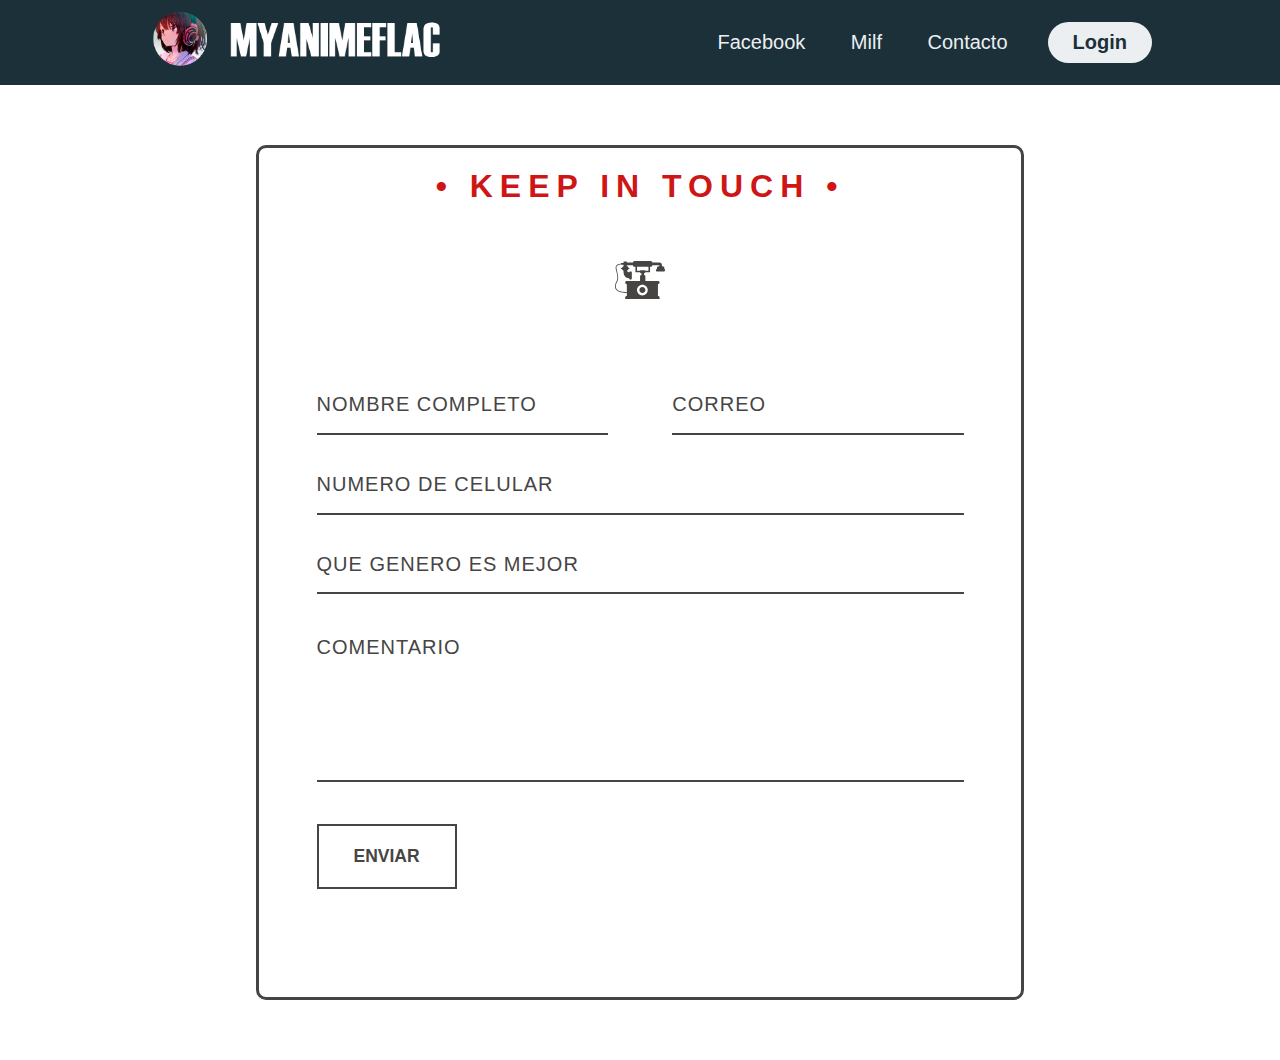
==== contacto.html @ 1238bee3 "Contacto" ====
<!DOCTYPE html>
<html lang="en">
<head>
    <meta charset="UTF-8">
    <meta http-equiv="X-UA-Compatible" content="IE=edge">
    <meta name="viewport" content="width=device-width, initial-scale=1.0">
    <title>God</title>
    <link rel="stylesheet" href="styles.css">
    <script src="script.js" defer></script>
    <link rel="stylesheet" href="https://cdnjs.cloudflare.com/ajax/libs/font-awesome/6.3.0/css/all.min.css">
</head>
<body>

    <!-- Contenedor de la barra de navegación -->
    <div class="navbar-container">
        <header class="header">
            <div class="logo">
                <!-- Enlace al inicio usando el logo -->
                <a href="index.html">
                    <img src="img/logo.png" alt="Logo de tu marca">
                </a>
            </div>
            
            <nav>
                <ul class="nav-links">
                    <li><a href="https://www.facebook.com/AnimeYosai" target="_blank">Facebook</a></li>
                    <li><a href="milf.html">Milf</a></li>
                    <li><a href="contacto.html">Contacto</a></li>
                </ul>
            </nav>
            <a class="btn" href="#"><button>Login</button></a>
            <a onclick="openNav()" class="menu" href="#"><button>Menu</button></a>
        </header>

        <div id="container">
  <h1>&bull; Keep in Touch &bull;</h1>
  <div class="icon_wrapper">
    <svg class="icon" viewBox="0 0 145.192 145.192">
      <path d="M126.82,32.694c-2.804,0-5.08,2.273-5.08,5.075v2.721c-1.462,0-2.646,1.185-2.646,2.647v1.995    c0,1.585,1.286,2.873,2.874,2.873h20.577c1.462,0,2.646-1.185,2.646-2.647v-3.041c0-1.009-0.816-1.825-1.823-1.825v-2.722    c0-2.802-2.276-5.075-5.079-5.075h-1.985v-3.829c0-3.816-3.095-6.912-6.913-6.912h-0.589h-20.45c0-2.67-2.164-4.835-4.833-4.835    H56.843c-2.67,0-4.835,2.165-4.835,4.835H34.356v-3.384h-9.563v3.384v1.178h-7.061v1.416c-2.67,0.27-10.17,1.424-13.882,5.972    c-1.773,2.17-2.44,4.791-1.983,7.793c0.463,3.043,1.271,6.346,2.128,9.841c2.354,9.616,5.024,20.515,0.549,28.077    C2.647,79.44-3.125,90.589,2.201,99.547c4.123,6.935,13.701,10.44,28.5,10.44c1.186,0,2.405-0.023,3.658-0.068v9.028h-0.296    c-2.516,0-4.558,2.039-4.558,4.558v4.566h100.04v-4.564c0-2.519-2.039-4.558-4.558-4.558h-0.297V84.631h0.297    c2.519,0,4.558-2.037,4.558-4.556v-0.009c0-2.516-2.039-4.556-4.556-4.556l-36.786-0.009V61.973c0-2.193-1.777-3.971-3.972-3.971    v-4.711h0.456c1.629,0,2.952-1.32,2.952-2.949h14.227V34.459h1.658c2.672,0,4.834-2.165,4.834-4.834h20.45v3.069H126.82z     M34.06,75.511c-2.518,0-4.558,2.04-4.558,4.556v0.009c0,2.519,2.042,4.556,4.558,4.556h0.296v24.12l-0.042-1.168    c-15.994,0.574-26.122-2.523-30.106-9.229C-0.464,90.5,4.822,80.347,6.55,77.423c4.964-8.382,2.173-19.774-0.29-29.825    c-0.843-3.442-1.639-6.696-2.088-9.638c-0.354-2.35,0.129-4.3,1.484-5.958c3.029-3.714,9.509-4.805,12.076-5.1v1.233h7.061v1.49    v2.684c-2.403,1.114-4.153,2.997-4.676,5.237H18.15c-0.584,0-1.056,0.474-1.056,1.056v0.83c0,0.584,0.475,1.056,1.056,1.056h1.984    c0.561,2.18,2.304,3.999,4.658,5.092v0.029c0,0-2.282,20.823,16.479,22.099v1.102c0,1.177,0.955,2.133,2.133,2.133h3.297    c1.178,0,2.133-0.956,2.133-2.133V50.135c0-1.177-0.955-2.132-2.133-2.132h-3.297c-1.178,0-2.133,0.955-2.133,2.132    c-1.575-0.235-5.532-1.17-6.635-4.547c2.36-1.092,4.109-2.913,4.669-5.097h1.308c0.722,0,1.309-0.584,1.309-1.308v-0.578    c0-0.584-0.475-1.056-1.056-1.056h-1.539c-0.542-2.332-2.416-4.271-4.968-5.363v-2.559h17.651c0,2.67,2.166,4.835,4.836,4.835 h2.392v15.88h13.639c0,1.629,1.321,2.949,2.951,2.949h0.899v4.711c-2.194,0-3.972,1.778-3.972,3.971v13.529L34.06,75.511z     M95.188,101.78c0,8.655-7.012,15.665-15.664,15.665c-8.653,0-15.667-7.01-15.667-15.665c0-8.647,7.014-15.664,15.667-15.664    C88.177,86.116,95.188,93.132,95.188,101.78z M97.189,45.669h-9.556c0-0.896-0.726-1.62-1.619-1.62H74.494    c-0.896,0-1.621,0.727-1.621,1.62h-8.967v-11.21h33.283V45.669z"></path>
      <path d="M70.865,101.78c0,4.774,3.886,8.657,8.66,8.657c4.774,0,8.657-3.883,8.657-8.657c0-4.773-3.883-8.656-8.657-8.656    C74.751,93.124,70.865,97.006,70.865,101.78z"></path>
    </svg>
  </div>
  <form action="#" method="post" id="contact_form">
    <div class="name">
      <label for="name"></label>
      <input type="text" placeholder="Nombre Completo" name="name" id="name_input" required>
    </div>
    <div class="email">
      <label for="email"></label>
      <input type="email" placeholder="Correo" name="email" id="email_input" required>
    </div>
    <div class="telephone">
      <label for="name"></label>
      <input type="text" placeholder="Numero de celular" name="telephone" id="telephone_input" required>
    </div>
    <div class="subject">
      <label for="subject"></label>
      <select placeholder="Subject line" name="pasa pack" id="subject_input" required>
        <option disabled hidden selected>Que genero es mejor</option>
        <option>Yaoi</option>
        <option>Yuri</option>
        <option>Furro</option>
      </select>
    </div>
    <div class="message">
      <label for="message"></label>
      <textarea name="message" placeholder="Comentario" id="message_input" cols="30" rows="5" required></textarea>
    </div>
    <div class="submit">
      <input type="submit" value="Enviar" id="form_button" />
    </div>
  </form><!-- // End form -->
</div><!-- // End #container -->
    </div>
---- styles.css ----
*{
    box-sizing: border-box;
    margin: 0;
    padding: 0;
    font-family: 'Nunito', sans-serif;
    font-size: 20px;
}

body{


    align-items: center;
    justify-content: center;
    min-height: 100vh;
    background-image: url('img/fondo.jpg');
    background-size: cover; 
    color: #000000;
      
}

.header{
    background-color: #1b3039;
    display: flex;
    justify-content: flex-end;
    align-items: center;
    height: 85px;
    padding: 5px 10%;
}

.header .logo{
    cursor: pointer;
    margin-right: auto;
}

.header .logo img{
    height: 70px;
    width: auto;
    transition: all 0.3s;
}

.header .logo img:hover{
    transform: scale(1.2);
}

.header .nav-links{
    list-style: none;
}

.header .nav-links li{
    display: inline-block;
    padding: 0 20px;    
}

.header .nav-links li:hover,
/**/.overlay a:hover{
    transform: scale(1.1);
}

.header .nav-links a{
    font-size: 700;
    color: #eceff1; 
}

.header .nav-links a:hover{
    color: #ffbc0e;
}

/**/.menu {
    display:none;
}

.header .btn button,
/**/.header .menu button{
    margin-left: 20px;
    font-weight: 700;
    color: #1b3039;
    padding: 9px 25px;
    background: #eceff1;
    border: none;
    border-radius: 50px;
    cursor: pointer;
    transition: all 0.3s ease 0s;
}

.header .btn button:hover,
/**/.header .menu button:hover{
    background-color: #e2f1f8;
    color: #ffbc0e;
    transform: scale(1.1);
}


/**/@media screen and (max-width: 800px){
    .nav-links, .btn {
        display: none;
    }
    .menu {
        display: inherit;
    }
}

.product {
    border: 1px solid #ddd;
    padding: 10px;
    margin: 10px;
    border-radius: 8px;
    background-color: #fff;
    text-align: center;
}

/*Nav Mobile*/

.header a{
    text-decoration: none;  
    /*borramos el que teniamos en .header .nav-links a*/ 
}

.header .overlay {
    height: 100%;
    width: 0;
    position: fixed;
    z-index: 1;
    left: 0;
    top: 0;
    background-color: rgba(33, 49, 63, .95);
    overflow: hidden;
    transition: all 0.3s ease 0s;
}

.header .overlay .overlay-content{
    display: flex;
    height: 100%;
    flex-direction: column;
    align-items: center;
    justify-content: center;    
}

.header .overlay a{
    padding: 15px;
    font-size: 36px;
    display: block;
    transition: all 0.3s ease 0s;
    font-weight: 700;
    color: #eceff1;
}

.header .overlay a:hover, 
.header .overlay a:focus{
    color: #ffbc0e;
}

.header .overlay .close{
    position: absolute;
    top: 20px;
    right: 45px;
    font-size: 65px;
}



@media screen and (max-height:450px) {
    .header .overlay a{
        font-size: 20px;
    }
    .header .overlay .close{
        font-size: 40px;
        top: 15px;
        right: 35px;
    }
}

.product-container {
    display: flex;
    justify-content: space-around;
    flex-wrap: wrap;
    margin-top: 20px;
  }
  
  .product {
    flex: 1 1 calc(15.33% - 10px);
    max-width: calc(15.33% - 10px);
    box-sizing: border-box;
    border: 1px solid #ddd;
    padding: 10px;
    margin: 5px;
    border-radius: 8px;
    background-color: #fff;
    text-align: center;
  }

.product img {
    max-width: 100%;
    border-radius: 8px;
}

.product button {
    background-color: #4CAF50;
    color: white;
    border: none;
    padding: 10px 20px;
    text-align: center;
    text-decoration: none;
    display: inline-block;
    font-size: 16px;
    margin: 4px 2px;
    cursor: pointer;
    transition: background-color 0.3s;
}

.product button:hover {
    background-color: #45a049;
} 

.wrapper {
    
    height: 100%;
    border-radius: 0%;
    object-fit: cover;
    max-width: 1100px;
    width: 100%;
    position: relative;
    margin: 0 auto; 
    
  
    margin-top: 20px;
    margin-bottom: 20px;
  }
.wrapper i {

  
  top: 50%;
  height: 50px;
  width: 50px;
  cursor: pointer;
  font-size: 1.25rem;
  position: absolute;
  text-align: center;
  line-height: 50px;
  background: #fff;
  border-radius: 0%;
  box-shadow: 0 3px 6px rgba(0,0,0,0.23);
  transform: translateY(-50%);
  transition: transform 0.1s linear;
}
.wrapper i:active{
  transform: translateY(-50%) scale(0.85);
}
.wrapper i:first-child{
  left: -22px;
}
.wrapper i:last-child{
  right: -22px;
}
.wrapper .carousel{
  display: grid;
  grid-auto-flow: column;
  grid-auto-columns: calc((100% / 1) - 12px);
  overflow-x: auto;
  scroll-snap-type: x mandatory;
  gap: 16px;
  border-radius: 8px;
  scroll-behavior: smooth;
  scrollbar-width: none;
}
.carousel::-webkit-scrollbar {
  display: none;
}
.carousel.no-transition {
  scroll-behavior: auto;
}


.carousel :where(.card, .img) {
  display: flex;
  justify-content: center;
  align-items: center;
}
.carousel .card {
    height: 100%; 
    border-radius: 8px; 
    scroll-snap-align: start;
    list-style: none;
    background: #fff;
    cursor: pointer;
    padding-bottom: 30px;
    flex-direction: column;
}

.card .img img {
    width: 100%; 
    height: 100%; 
    border-radius: 8px; 
    object-fit: cover; 
    border: 4px solid #fff;
}
.carousel .card h2 {
  font-weight: 500;
  font-size: 1.56rem;
  margin: 30px 0 5px;
}
.carousel .card span {
  color: #000000;
  font-size: 1.31rem;
}
@media screen and (max-width: 900px) {
  .wrapper .carousel {
    grid-auto-columns: calc((100% / 2) - 9px);
  }
}
@media screen and (max-width: 600px) {
  .wrapper .carousel {
    grid-auto-columns: 100%;
  }
}
 

button {
  overflow: visible;
}

button, select {
  text-transform: none;
}

button, input, select, textarea {
  color: #fff; /* Cambiado a blanco */
  font: inherit;
  margin: 0;
}

input {
  line-height: normal;
}

textarea {
  overflow: auto;
}

#container {
  border: solid 3px #474544;
  max-width: 768px;
  margin: 60px auto;
  position: relative;
  background-color: rgba(255, 255, 255, 0.7); /* Fondo semitransparente blanco */
  padding: 20px; /* Añadido un poco de espacio alrededor del contenido */
  border-radius: 10px; /* Bordes redondeados */
}

form {
  padding: 37.5px;
  margin: 50px 0;
}

h1 {
  color: #cf1616; /* Cambiado a blanco */
  font-size: 32px;
  font-weight: 700;
  letter-spacing: 7px;
  text-align: center;
  text-transform: uppercase;
}

.underline {
  border-bottom: solid 2px #fff; /* Cambiado a blanco */
  margin: -0.512em auto;
  width: 80px;
}

.icon_wrapper {
  margin: 50px auto 0;
  width: 100%;
}

.icon {
  display: block;
  fill: #fff; /* Cambiado a blanco */
  height: 50px;
  margin: 0 auto;
  width: 50px;
}

/* Otros estilos permanecen igual */


.icon {
  display: block;
  fill: #474544;
  height: 50px;
  margin: 0 auto;
  width: 50px;
}

.email {
	float: right;
	width: 45%;
}

input[type='text'], [type='email'], select, textarea {
	background: none;
  border: none;
	border-bottom: solid 2px #474544;
	color: #474544;
	font-size: 1.000em;
  font-weight: 400;
  letter-spacing: 1px;
	margin: 0em 0 1.875em 0;
	padding: 0 0 0.875em 0;
  text-transform: uppercase;
	width: 100%;
	-webkit-box-sizing: border-box;
	-moz-box-sizing: border-box;
	-ms-box-sizing: border-box;
	-o-box-sizing: border-box;
	box-sizing: border-box;
	-webkit-transition: all 0.3s;
	-moz-transition: all 0.3s;
	-ms-transition: all 0.3s;
	-o-transition: all 0.3s;
	transition: all 0.3s;
}

input[type='text']:focus, [type='email']:focus, textarea:focus {
	outline: none;
	padding: 0 0 0.875em 0;
}

.message {
	float: none;
}

.name {
	float: left;
	width: 45%;
}

select {
  background: url('https://cdn4.iconfinder.com/data/icons/ionicons/512/icon-ios7-arrow-down-32.png') no-repeat right;
  outline: none;
  -moz-appearance: none;
  -webkit-appearance: none;
}

select::-ms-expand {
  display: none;
}

.subject {
  width: 100%;
}

.telephone {
  width: 100%;
}

textarea {
	line-height: 150%;
	height: 150px;
	resize: none;
  width: 100%;
}

::-webkit-input-placeholder {
	color: #474544;
}

:-moz-placeholder { 
	color: #474544;
	opacity: 1;
}

::-moz-placeholder {
	color: #474544;
	opacity: 1;
}

:-ms-input-placeholder {
	color: #474544;
}

#form_button {
  background: none;
  border: solid 2px #474544;
  color: #474544;
  cursor: pointer;
  display: inline-block;
  font-family: 'Helvetica', Arial, sans-serif;
  font-size: 0.875em;
  font-weight: bold;
  outline: none;
  padding: 20px 35px;
  text-transform: uppercase;
  -webkit-transition: all 0.3s;
	-moz-transition: all 0.3s;
	-ms-transition: all 0.3s;
	-o-transition: all 0.3s;
	transition: all 0.3s;
}

#form_button:hover {
  background: #474544;
  color: #F2F3EB;
}

@media screen and (max-width: 768px) {
  #container {
    margin: 20px auto;
    width: 95%;
  }
}

@media screen and (max-width: 480px) {
  h1 {
    font-size: 26px;
  }
  
  .underline {
    width: 68px;
  }
  
  #form_button {
    padding: 15px 25px;
  }
}

@media screen and (max-width: 420px) {
  h1 {
    font-size: 18px;
  }
  
  .icon {
    height: 35px;
    width: 35px;
  }
  
  .underline {
    width: 53px;
  }
  
  input[type='text'], [type='email'], select, textarea {
    font-size: 0.875em;
  }
}
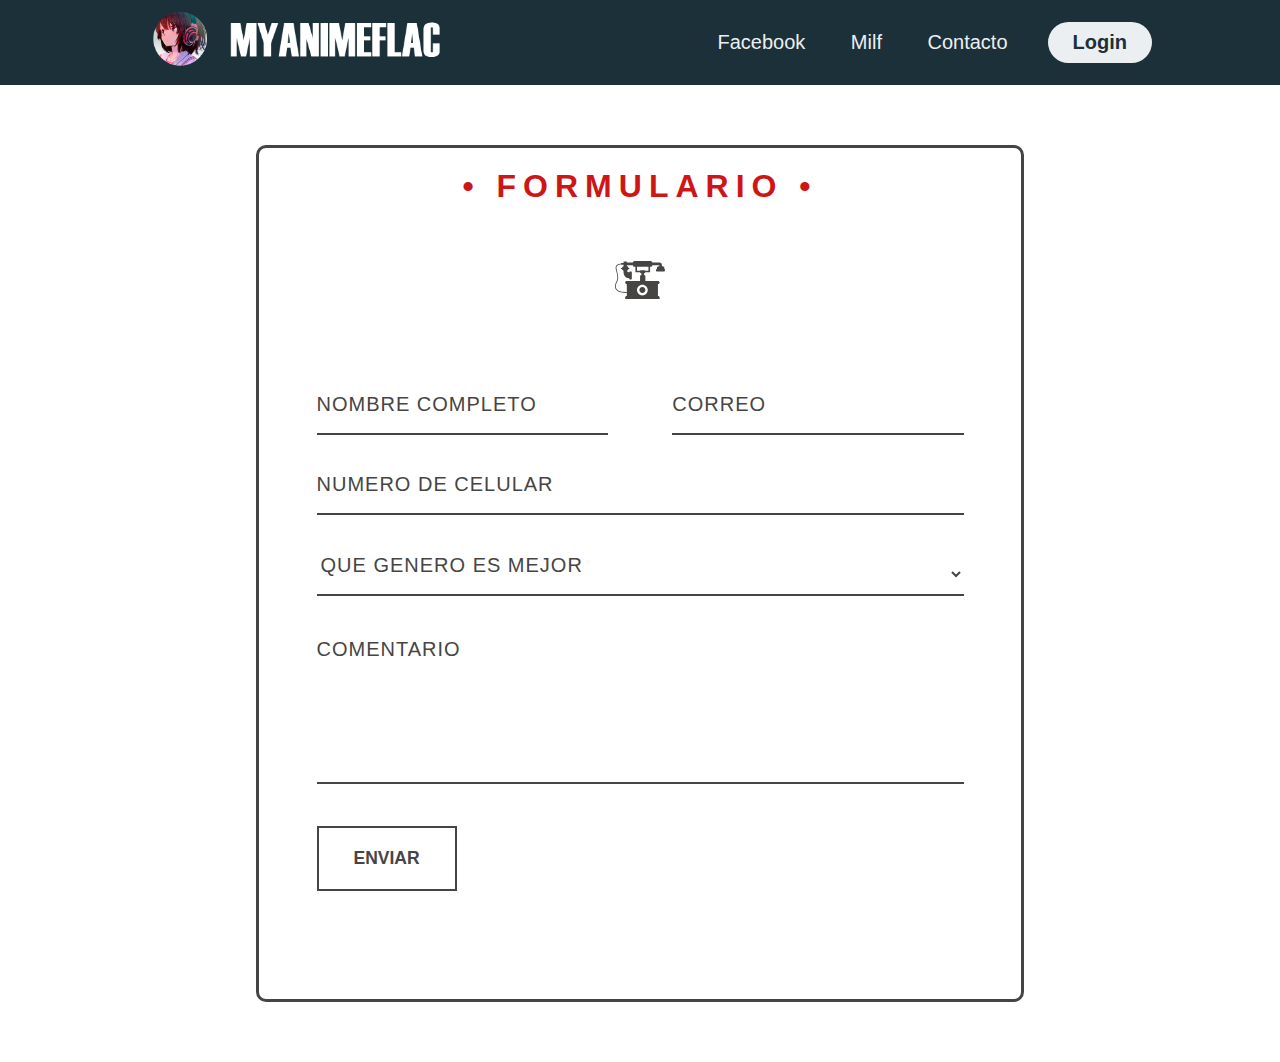
==== commit 8da7deae: "Titulo" ====
--- a/contacto.html
+++ b/contacto.html
@@ -33,7 +33,7 @@
         </header>
 
         <div id="container">
-  <h1>&bull; Keep in Touch &bull;</h1>
+  <h1>&bull; FORMULARIO &bull;</h1>
   <div class="icon_wrapper">
     <svg class="icon" viewBox="0 0 145.192 145.192">
       <path d="M126.82,32.694c-2.804,0-5.08,2.273-5.08,5.075v2.721c-1.462,0-2.646,1.185-2.646,2.647v1.995    c0,1.585,1.286,2.873,2.874,2.873h20.577c1.462,0,2.646-1.185,2.646-2.647v-3.041c0-1.009-0.816-1.825-1.823-1.825v-2.722    c0-2.802-2.276-5.075-5.079-5.075h-1.985v-3.829c0-3.816-3.095-6.912-6.913-6.912h-0.589h-20.45c0-2.67-2.164-4.835-4.833-4.835    H56.843c-2.67,0-4.835,2.165-4.835,4.835H34.356v-3.384h-9.563v3.384v1.178h-7.061v1.416c-2.67,0.27-10.17,1.424-13.882,5.972    c-1.773,2.17-2.44,4.791-1.983,7.793c0.463,3.043,1.271,6.346,2.128,9.841c2.354,9.616,5.024,20.515,0.549,28.077    C2.647,79.44-3.125,90.589,2.201,99.547c4.123,6.935,13.701,10.44,28.5,10.44c1.186,0,2.405-0.023,3.658-0.068v9.028h-0.296    c-2.516,0-4.558,2.039-4.558,4.558v4.566h100.04v-4.564c0-2.519-2.039-4.558-4.558-4.558h-0.297V84.631h0.297    c2.519,0,4.558-2.037,4.558-4.556v-0.009c0-2.516-2.039-4.556-4.556-4.556l-36.786-0.009V61.973c0-2.193-1.777-3.971-3.972-3.971    v-4.711h0.456c1.629,0,2.952-1.32,2.952-2.949h14.227V34.459h1.658c2.672,0,4.834-2.165,4.834-4.834h20.45v3.069H126.82z     M34.06,75.511c-2.518,0-4.558,2.04-4.558,4.556v0.009c0,2.519,2.042,4.556,4.558,4.556h0.296v24.12l-0.042-1.168    c-15.994,0.574-26.122-2.523-30.106-9.229C-0.464,90.5,4.822,80.347,6.55,77.423c4.964-8.382,2.173-19.774-0.29-29.825    c-0.843-3.442-1.639-6.696-2.088-9.638c-0.354-2.35,0.129-4.3,1.484-5.958c3.029-3.714,9.509-4.805,12.076-5.1v1.233h7.061v1.49    v2.684c-2.403,1.114-4.153,2.997-4.676,5.237H18.15c-0.584,0-1.056,0.474-1.056,1.056v0.83c0,0.584,0.475,1.056,1.056,1.056h1.984    c0.561,2.18,2.304,3.999,4.658,5.092v0.029c0,0-2.282,20.823,16.479,22.099v1.102c0,1.177,0.955,2.133,2.133,2.133h3.297    c1.178,0,2.133-0.956,2.133-2.133V50.135c0-1.177-0.955-2.132-2.133-2.132h-3.297c-1.178,0-2.133,0.955-2.133,2.132    c-1.575-0.235-5.532-1.17-6.635-4.547c2.36-1.092,4.109-2.913,4.669-5.097h1.308c0.722,0,1.309-0.584,1.309-1.308v-0.578    c0-0.584-0.475-1.056-1.056-1.056h-1.539c-0.542-2.332-2.416-4.271-4.968-5.363v-2.559h17.651c0,2.67,2.166,4.835,4.836,4.835 h2.392v15.88h13.639c0,1.629,1.321,2.949,2.951,2.949h0.899v4.711c-2.194,0-3.972,1.778-3.972,3.971v13.529L34.06,75.511z     M95.188,101.78c0,8.655-7.012,15.665-15.664,15.665c-8.653,0-15.667-7.01-15.667-15.665c0-8.647,7.014-15.664,15.667-15.664    C88.177,86.116,95.188,93.132,95.188,101.78z M97.189,45.669h-9.556c0-0.896-0.726-1.62-1.619-1.62H74.494    c-0.896,0-1.621,0.727-1.621,1.62h-8.967v-11.21h33.283V45.669z"></path>
--- a/styles.css
+++ b/styles.css
@@ -437,8 +437,7 @@
 select {
   background: url('https://cdn4.iconfinder.com/data/icons/ionicons/512/icon-ios7-arrow-down-32.png') no-repeat right;
   outline: none;
-  -moz-appearance: none;
-  -webkit-appearance: none;
+
 }
 
 select::-ms-expand {
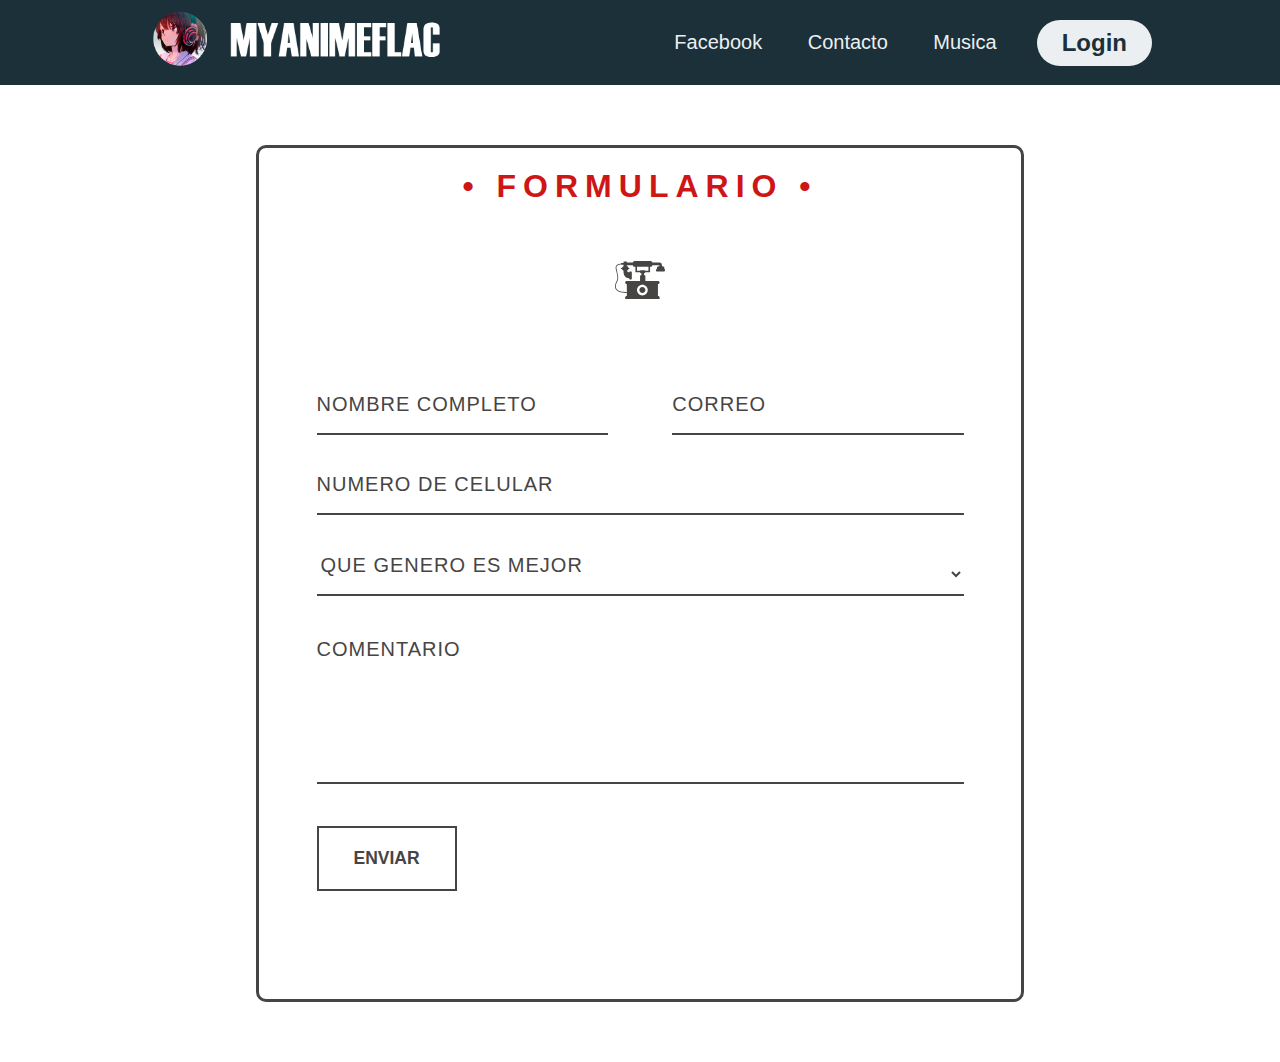
==== commit 336929d1: "reproductor de musica" ====
--- a/contacto.html
+++ b/contacto.html
@@ -22,11 +22,13 @@
             </div>
             
             <nav>
-                <ul class="nav-links">
-                    <li><a href="https://www.facebook.com/AnimeYosai" target="_blank">Facebook</a></li>
-                    <li><a href="milf.html">Milf</a></li>
-                    <li><a href="contacto.html">Contacto</a></li>
-                </ul>
+              <ul class="nav-links">
+
+                <li><a href="https://www.facebook.com/AnimeYosai" target="_blank">Facebook</a></li>
+               
+                <li><a href="contacto.html">Contacto</a></li>
+                <li><a href="musica.html">Musica</a></li>
+            </ul>
             </nav>
             <a class="btn" href="#"><button>Login</button></a>
             <a onclick="openNav()" class="menu" href="#"><button>Menu</button></a>
--- a/styles.css
+++ b/styles.css
@@ -9,13 +9,13 @@
 
 body{
 
-
     align-items: center;
     justify-content: center;
     min-height: 100vh;
     background-image: url('img/fondo.jpg');
-    background-size: cover; 
+    background-size: cover; /* Establece el tamaño del fondo al 100% de ancho y alto */
     color: #000000;
+
       
 }
 
@@ -49,7 +49,7 @@
 
 .header .nav-links li{
     display: inline-block;
-    padding: 0 20px;    
+    padding: 0 20px; 
 }
 
 .header .nav-links li:hover,
@@ -541,4 +541,107 @@
   }
 }
 
-
+/* Musica*/
+
+.music-container {
+
+  display: flex;
+  align-items: center;
+  justify-content: center;
+  height: 100vh; /* Ajusta la altura según sea necesario */
+  
+}
+
+.music-player {
+  background-color: #fff;
+  border-radius: 10px;
+  box-shadow: 0 0 10px rgba(0, 0, 0, 0.1);
+  overflow: hidden;
+  width: 400px;
+  padding: 15px; /* Agrega espacio interno al contenedor del reproductor */
+}
+
+.cover img {
+  width: 100%;
+  height: 100%; /* Ajustado para ocupar el 100% del contenedor */
+  object-fit: cover; /* Añadido para mantener la proporción y recortar la imagen si es necesario */
+}
+
+.controls {
+  padding: 15px; /* Aumentado el relleno para un espaciado más cómodo */
+  display: flex;
+  align-items: center;
+  justify-content: space-between;
+}
+
+.controls input[type="range"] {
+  width: 75%; /* Ocupa 3/4 del contenedor */
+  margin: 0 10px;
+}
+
+button {
+  font-size: 1.2em; /* Reducido el tamaño del texto del botón */
+  background-color: #4CAF50;
+  color: white;
+  border: none;
+  padding: 8px 12px;
+  border-radius: 5px;
+  cursor: pointer;
+  outline: none;
+  transition: background-color 0.3s; /* Agregada una transición de color de fondo */
+}
+
+button:hover {
+  background-color: #45a049; /* Cambiado el color de fondo al pasar el ratón */
+}
+
+#progress-container {
+  width: 80%; /* Ajustado el ancho del contenedor de progreso */
+  height: 8px;
+  background-color: #ddd;
+  margin: 15px auto; /* Aumentado el margen para un espaciado más uniforme */
+  border-radius: 5px;
+  overflow: hidden;
+}
+
+#progress {
+  height: 100%;
+  background-color: #1261d6;
+  width: 0;
+  transition: width 0.1s;
+}
+
+.music-player-container {
+  display: flex;
+  align-items: center;
+  justify-content: space-between;
+  padding: 20px; /* Ajusta el relleno según sea necesario */
+  background-color: rgba(35, 36, 39, 0.007); /* Ajusta el color de fondo según sea necesario */
+  border-radius: 8px; /* Ajusta el radio de borde según sea necesario */
+  box-shadow: 5px 5px 15px rgba(0, 0, 0, 0.3), -5px -5px 15px rgba(255, 255, 255, 0.1);
+}
+
+.controls button {
+  font-size: 1.5em;
+  background-color: #f0f0f0;
+  color: #333;
+  border: none;
+  padding: 15px;
+  cursor: pointer;
+  outline: none;
+  border-radius: 10px;
+  box-shadow: 5px 5px 10px #bebebe, -5px -5px 10px #ffffff;
+  transition: box-shadow 0.3s ease;
+}
+
+.controls button:hover {
+  box-shadow: 2px 2px 5px #bebebe, -2px -2px 5px #ffffff;
+}
+
+#playPauseBtn {
+  font-size: 1.2em;
+}
+
+#volumeValue {
+  font-size: 0.8em;
+}
